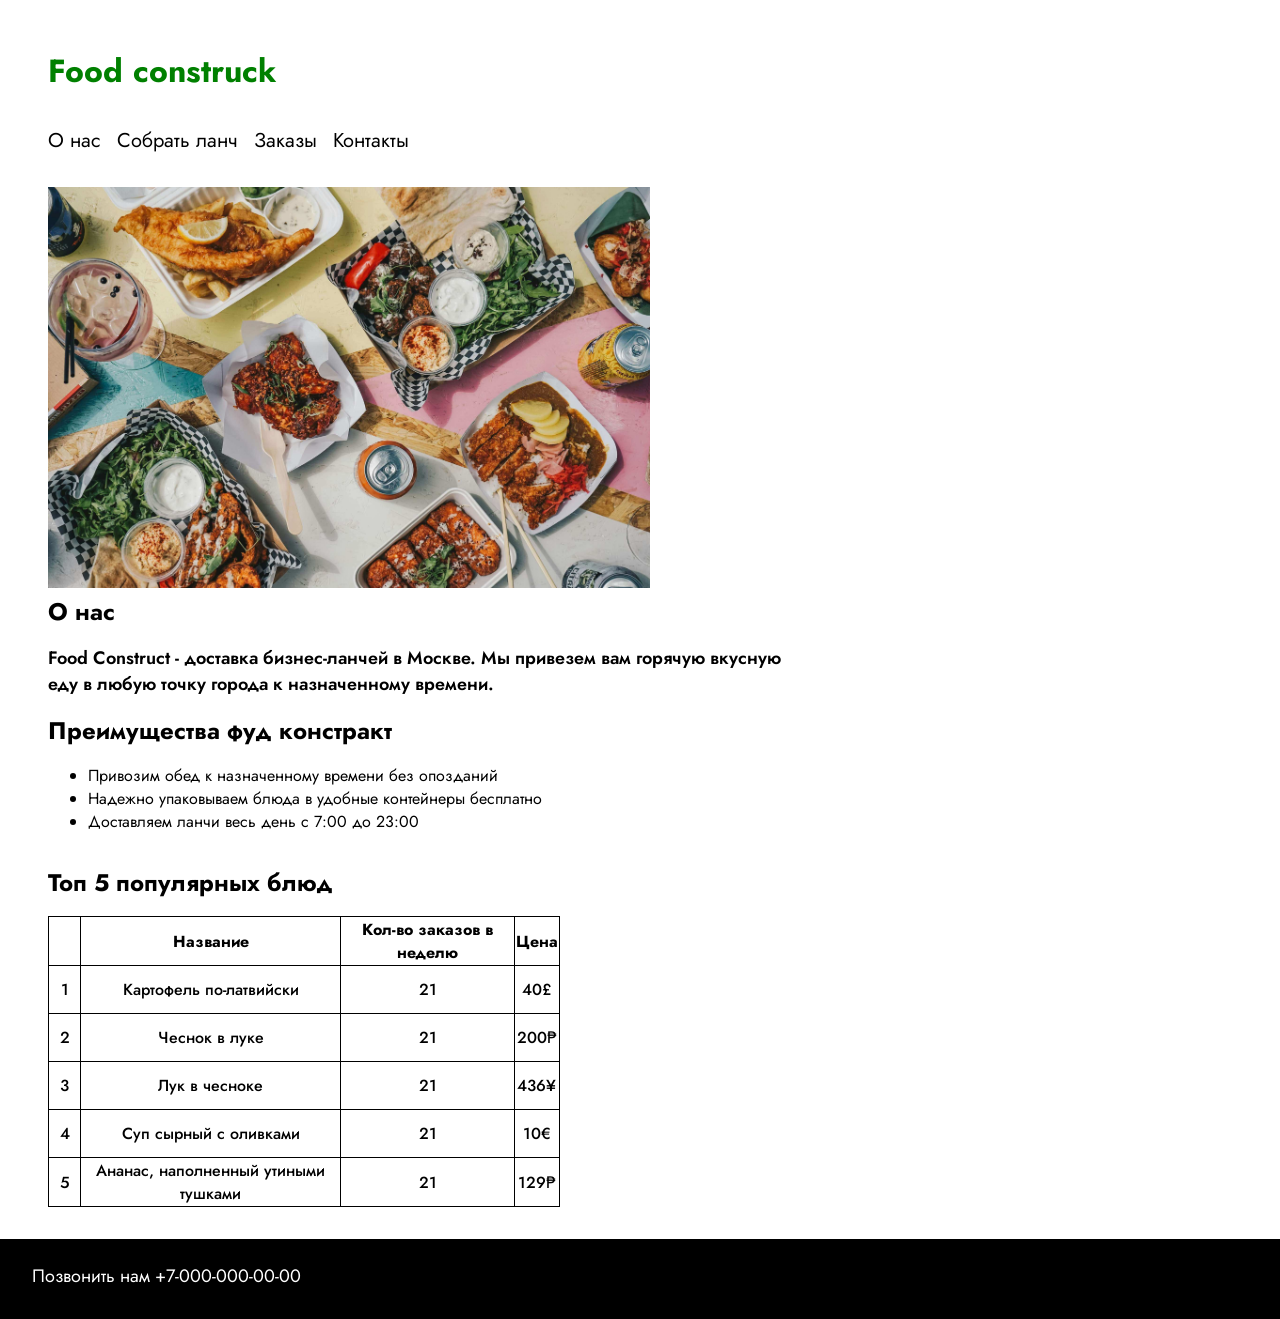
==== index.html @ d4cf6bca "first ommit" ====
<!DOCTYPE html>
<html lang="ru">
	<head>
		<meta charset="utf-8">
		<title>wh ocares</title>
		<style>
		</style>
		<link rel="stylesheet" href="styles/style.css">
	</head>
	<body>
		<header>
			<h1>Food construck</h1>
			<nav>
			<a href="/">О нас</a>
			<a href="/">Собрать ланч</a>
			<a href="/">Заказы</a>
			<a href="/">Контакты</a>
			</nav>
		</header>

		<main>
			<img
			src="images/lunch.jpg"
			alt="Картинка с едой">
			<section class="desc">
			<h2>О нас</h2>
			<p>Food Construct - доставка бизнес-ланчей в Москве. Мы привезем вам горячую вкусную еду в любую точку города к назначенному времени.</p>
			</section>

			<section class="mid">
			<h2>Преимущества фуд констракт</h2>
			<ul>
			<li>Привозим обед к назначенному времени без опозданий</li>
			<li>Надежно упаковываем блюда в удобные контейнеры бесплатно</li>
			<li>Доставляем ланчи весь день с 7:00 до 23:00</li>
			</ul>
			</section>

			<section class="foodnet">
			<h2 class="second">Топ 5 популярных блюд</h2>
			<table>
				<thead>
					<tr>
						
						<th scope="col"></th>
						<th scope="col"><b>Название</b></th>
						<th scope="col"><b>Кол-во заказов в неделю</b></th>
						<th scope="col"><b>Цена</b></th>

					</tr>
				</thead>
				<tbody>
					<tr>
						<th scope="row">1</th>
						<td>Картофель по-латвийски</td>
						<td>21</td>
						<td>40£</td>
					</tr>
					<tr>
						<th scope="row">2</th>
						<td>Чеснок в луке</td>
						<td>21</td>
						<td>200₱</td>
					</tr>
					<tr>
						<th scope="row">3</th>
						<td>Лук в чесноке</td>
						<td>21</td>
						<td>436¥</td>
					</tr>
					<tr>
						<th scope="row">4</th>
						<td>Суп сырный с оливками</td>
						<td>21</td>
						<td>10€</td>
					</tr>
					<tr>
						<th scope="row">5</th>
						<td>Ананас, наполненный утиными тушками</td>
						<td>21</td>
						<td>129₱</td>
					</tr>
				</tbody>
			</table>
			</section>
		</main>
		<footer>
			<p class="bottom_par"><a href="tel:+88005553535">Позвонить нам +7-000-000-00-00</a></p>
		</footer>
		</body>
---- styles/style.css ----
@import url('https://fonts.googleapis.com/css2?family=Jost:ital,wght@0,100..900;1,100..900&display=swap');

.first {
}

.foodnet {
	padding-left: 3rem;
	padding-bottom: 2rem;
	max-width: 40rem;
}

.mid {
	padding-left: 3rem;
	padding-bottom: 2rem;
}

.desc {
	padding-left: 3rem;
	padding-bottom: 1rem;
	width: 790px;
	font-size: 18px;
	font-weight: 600;
}

.bottom_par {
	padding-left: 2rem;
	padding-top: 1.5rem;
	font-size: 18px;
}

* {
	margin: 0px;
  font-family: "Jost", sans-serif;
  font-style: normal;
	box-sizing: border-box;
}




header {
	padding-left: 3rem;
	padding-top: 3rem;
	a:link, a:visited { color: #000; text-decoration: none; }
	a:hover { color: #ff7556; text-decoration: underline;}
}

nav {
	padding-top: 2rem;
	padding-bottom: 2rem;
	font-size: 20px;
	display: flex;
	align-items: start;
  column-gap: 16px;
}

h1 {
	font-size: 32px;
  color: green;
}

h2 {
	padding-bottom: 1rem;
	font-size: 24px;
}

img {
	padding-left: 3rem;
	width: 650px;
	max-width: 1200px;
}



table, th, td {
  border: 1px solid;
  border-collapse: collapse;
  min-width: 2rem;
  height: 3rem;
  max-width: 32rem;
}

th, td {
	text-align: center;
	max-width: 19rem;
	font-weight: 500;

}

footer {
	height: 5rem;
	background-color: #000;
	a:link, a:visited { color: #FFF; text-decoration: none; }
	a:hover { color: #ff7556; text-decoration: underline;
}
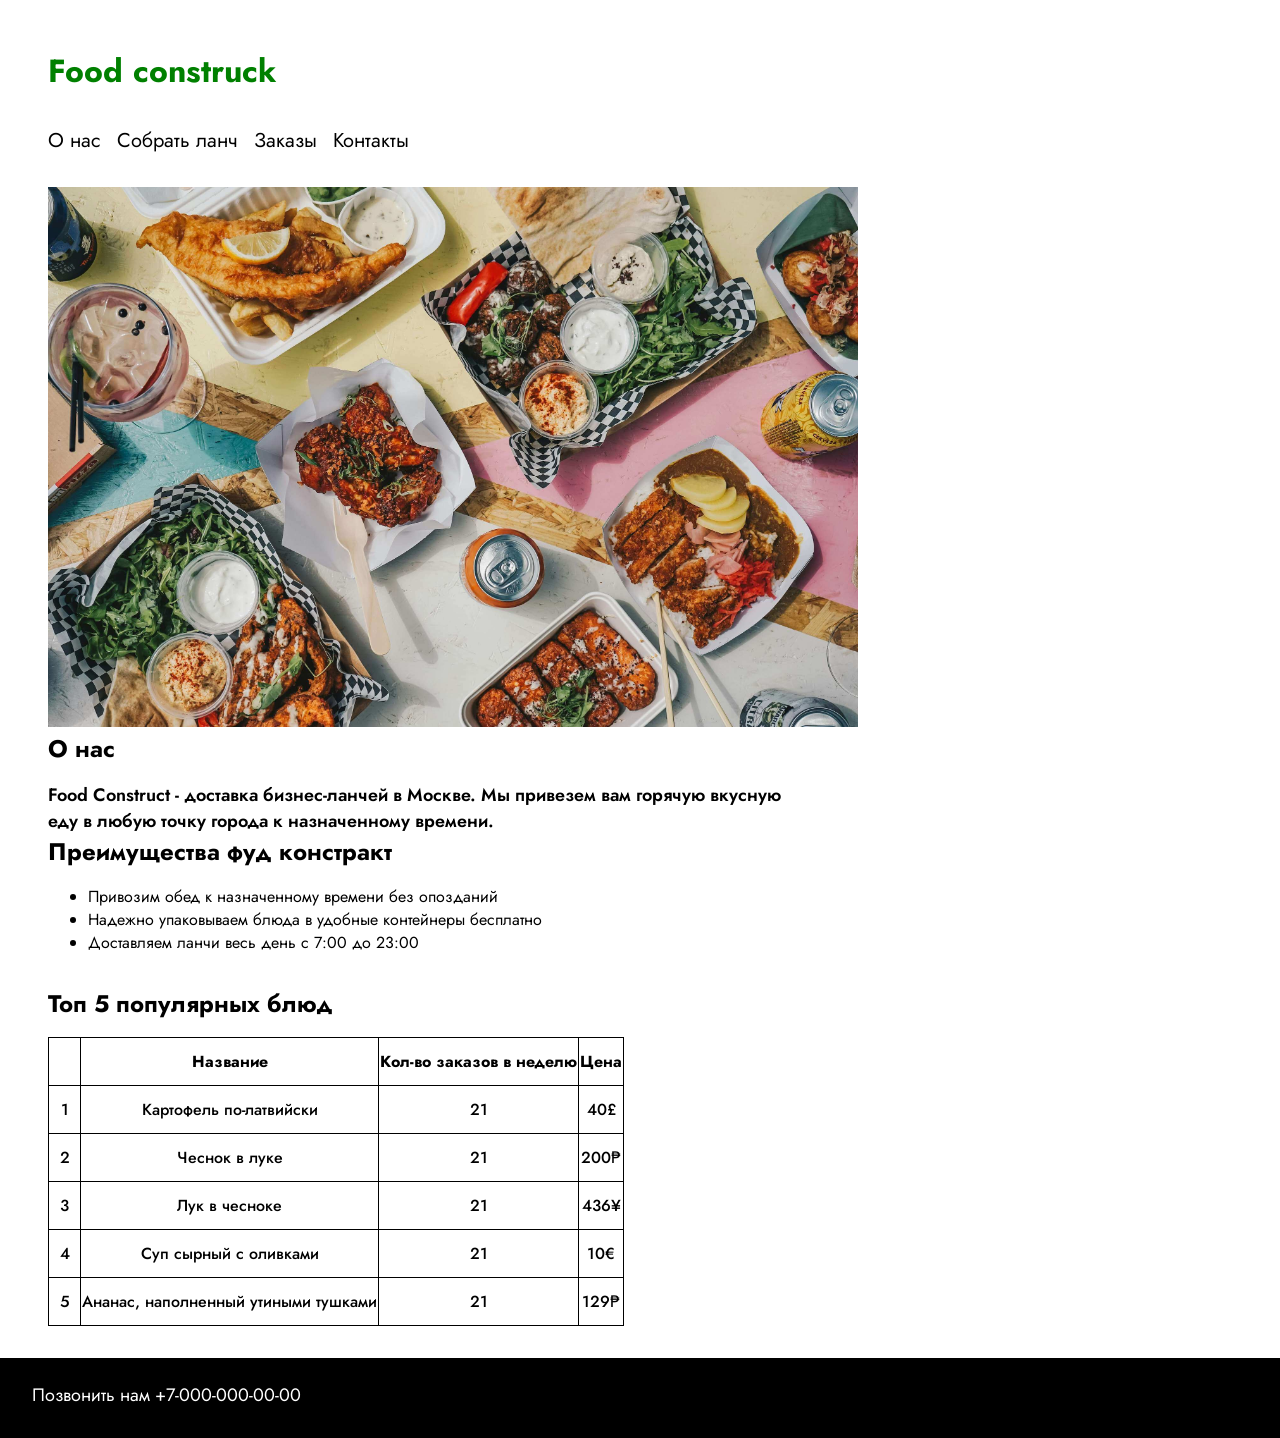
==== commit 134e72b0: "fixed units, added divs" ====
--- a/index.html
+++ b/index.html
@@ -2,6 +2,7 @@
 <html lang="ru">
 	<head>
 		<meta charset="utf-8">
+		<meta name="viewport" content="width-device-width, initial-scale=1.0">
 		<title>wh ocares</title>
 		<style>
 		</style>
@@ -19,6 +20,7 @@
 		</header>
 
 		<main>
+			<div class="container">
 			<img
 			src="images/lunch.jpg"
 			alt="Картинка с едой">
@@ -83,8 +85,11 @@
 				</tbody>
 			</table>
 			</section>
+		</div>
 		</main>
 		<footer>
-			<p class="bottom_par"><a href="tel:+88005553535">Позвонить нам +7-000-000-00-00</a></p>
+			<div class="container">
+				<p class="bottom_par"><a href="tel:+88005553535">Позвонить нам +7-000-000-00-00</a></p>
+			</div>
 		</footer>
 		</body>
--- a/styles/style.css
+++ b/styles/style.css
@@ -1,31 +1,35 @@
 @import url('https://fonts.googleapis.com/css2?family=Jost:ital,wght@0,100..900;1,100..900&display=swap');
+
+:root {
+	font-size: 62.5%;
+}
 
 .first {
 }
 
 .foodnet {
-	padding-left: 3rem;
-	padding-bottom: 2rem;
-	max-width: 40rem;
+	padding-left: 48px;
+	padding-bottom: 32px;
 }
 
 .mid {
-	padding-left: 3rem;
-	padding-bottom: 2rem;
+	padding-left: 48px;
+	padding-bottom: 32px;
+	font-size: 1.6rem;
 }
 
 .desc {
-	padding-left: 3rem;
-	padding-bottom: 1rem;
+	padding-left: 48px;
+	padding-bottom: 16pxrem;
 	width: 790px;
-	font-size: 18px;
+	font-size: 1.8rem;
 	font-weight: 600;
 }
 
 .bottom_par {
-	padding-left: 2rem;
-	padding-top: 1.5rem;
-	font-size: 18px;
+	padding-left: 32px;
+	padding-top: 24px;
+	font-size: 1.8rem;
 }
 
 * {
@@ -36,18 +40,22 @@
 }
 
 
-
+.container{
+	min-height: 100%;
+	max-width: 1400px;
+	margin: 0 auto;
+}
 
 header {
-	padding-left: 3rem;
-	padding-top: 3rem;
+	padding-left: 48px;
+	padding-top: 48px;
 	a:link, a:visited { color: #000; text-decoration: none; }
 	a:hover { color: #ff7556; text-decoration: underline;}
 }
 
 nav {
-	padding-top: 2rem;
-	padding-bottom: 2rem;
+	padding-top: 32px;
+	padding-bottom: 32px;
 	font-size: 20px;
 	display: flex;
 	align-items: start;
@@ -55,40 +63,37 @@
 }
 
 h1 {
-	font-size: 32px;
+	font-size: 3.2rem;
   color: green;
 }
 
 h2 {
-	padding-bottom: 1rem;
-	font-size: 24px;
+	padding-bottom: 16px;
+	font-size: 2.4rem;
 }
 
 img {
-	padding-left: 3rem;
-	width: 650px;
-	max-width: 1200px;
+	padding-left: 48px;
+	width: 67%;
 }
-
 
 
 table, th, td {
   border: 1px solid;
   border-collapse: collapse;
-  min-width: 2rem;
-  height: 3rem;
-  max-width: 32rem;
+  min-width: 32px;
+  height: 48px;
+  font-size: 1.6rem;
 }
 
 th, td {
 	text-align: center;
-	max-width: 19rem;
+	max-width: 304px;
 	font-weight: 500;
-
 }
 
 footer {
-	height: 5rem;
+	height: 80px;
 	background-color: #000;
 	a:link, a:visited { color: #FFF; text-decoration: none; }
 	a:hover { color: #ff7556; text-decoration: underline;
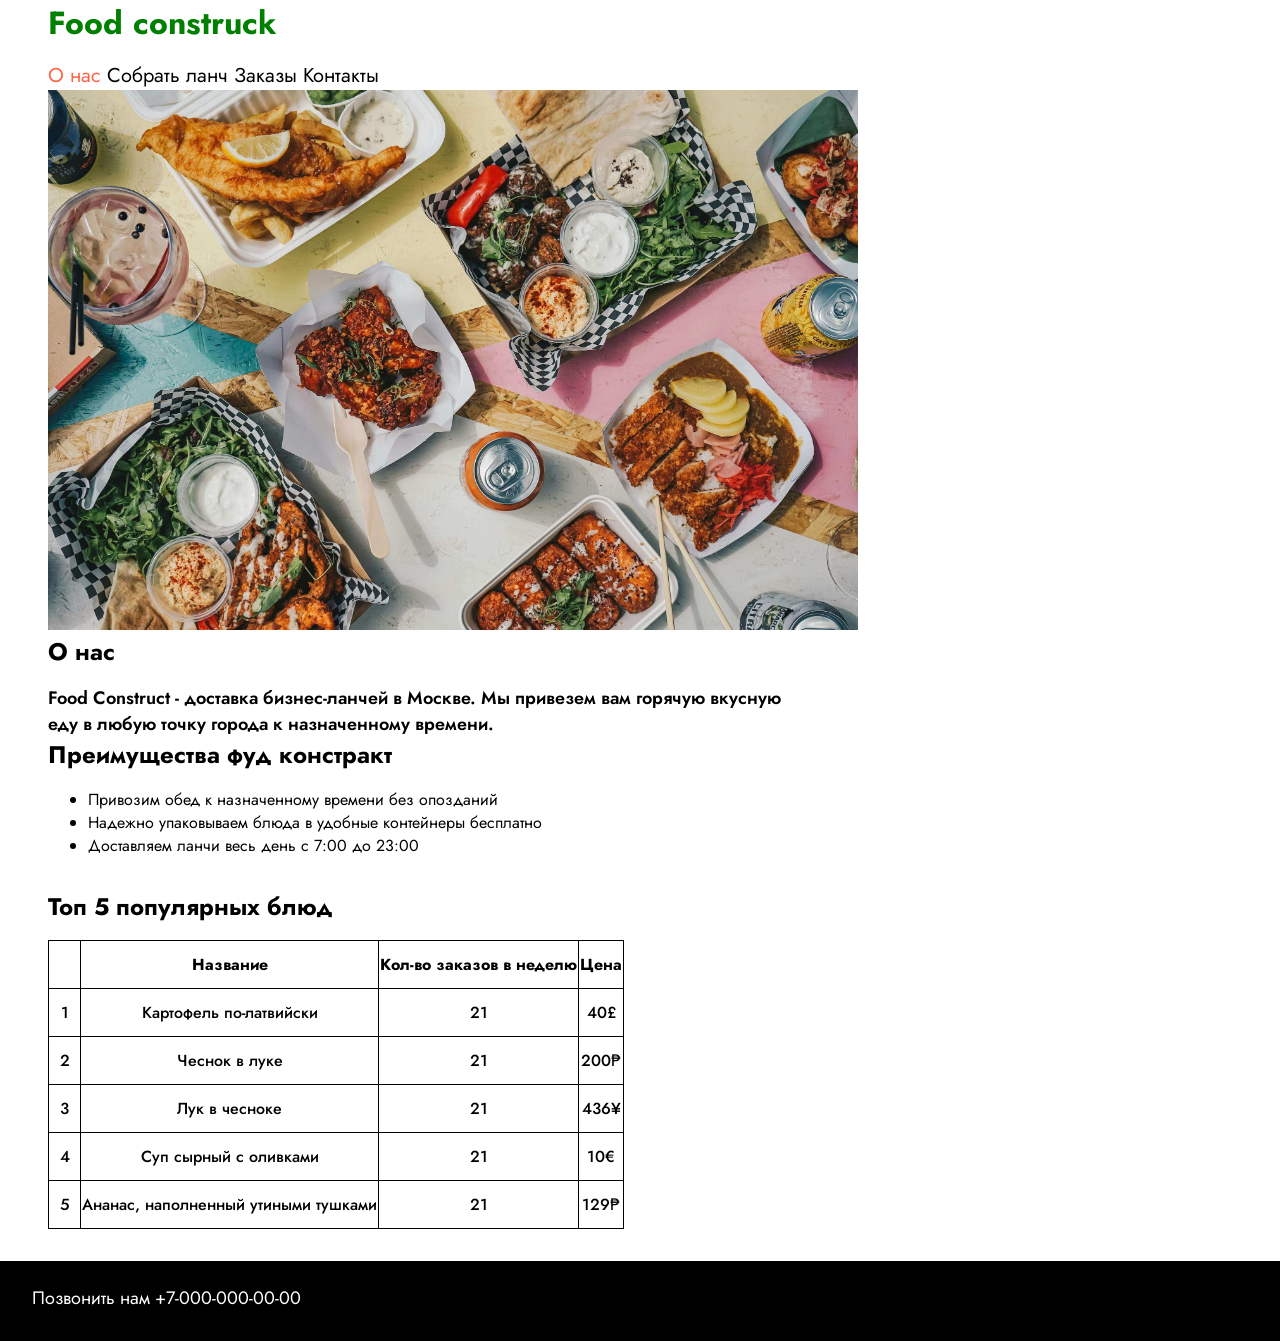
==== commit 39662fa7: "did nothing" ====
--- a/index.html
+++ b/index.html
@@ -2,20 +2,17 @@
 <html lang="ru">
 	<head>
 		<meta charset="utf-8">
-		<meta name="viewport" content="width-device-width, initial-scale=1.0">
 		<title>wh ocares</title>
-		<style>
-		</style>
 		<link rel="stylesheet" href="styles/style.css">
 	</head>
 	<body>
 		<header>
 			<h1>Food construck</h1>
 			<nav>
-			<a href="/">О нас</a>
-			<a href="/">Собрать ланч</a>
-			<a href="/">Заказы</a>
-			<a href="/">Контакты</a>
+			<a href="index.html" id="active">О нас</a>
+			<a href="lunch.html">Собрать ланч</a>
+			<a href="#">Заказы</a>
+			<a href="#">Контакты</a>
 			</nav>
 		</header>
 
--- a/styles/style.css
+++ b/styles/style.css
@@ -3,6 +3,8 @@
 :root {
 	font-size: 62.5%;
 }
+
+#active { color: tomato;}
 
 .first {
 }
@@ -34,8 +36,8 @@
 
 * {
 	margin: 0px;
-  font-family: "Jost", sans-serif;
-  font-style: normal;
+ 	font-family: "Jost", sans-serif;
+  	font-style: normal;
 	box-sizing: border-box;
 }
 
@@ -44,27 +46,36 @@
 	min-height: 100%;
 	max-width: 1400px;
 	margin: 0 auto;
+	img {
+	padding-left: 48px;
+	width: 67%;
+	}
 }
+
 
 header {
 	padding-left: 48px;
-	padding-top: 48px;
-	a:link, a:visited { color: #000; text-decoration: none; }
+	display: flex;
+	flex-direction: column;
+	flex-wrap: wrap;
+	gap: 15px;
+	/* padding-left: 48px;
+	padding-top: 48px; */
+	:link, :visited { color: #000; text-decoration: none; }
 	a:hover { color: #ff7556; text-decoration: underline;}
-}
-
+} 
 nav {
-	padding-top: 32px;
-	padding-bottom: 32px;
+	/* padding-top: 32px;
+	padding-bottom: 32px; */
 	font-size: 20px;
-	display: flex;
+	/* display: flex;
 	align-items: start;
-  column-gap: 16px;
+  	column-gap: 16px; */
 }
 
 h1 {
 	font-size: 3.2rem;
-  color: green;
+  	color: green;
 }
 
 h2 {
@@ -72,10 +83,7 @@
 	font-size: 2.4rem;
 }
 
-img {
-	padding-left: 48px;
-	width: 67%;
-}
+
 
 
 table, th, td {
@@ -92,10 +100,36 @@
 	font-weight: 500;
 }
 
+/*Laba №2 code down there */
+
+.soups {
+	display: grid;
+	flex-direction: row;
+}
+
+.idkyet {
+	display: grid;
+	img {
+		width: 20%;
+	}
+}
+
+
+
+
+/* footer... */
+
 footer {
 	height: 80px;
 	background-color: #000;
 	a:link, a:visited { color: #FFF; text-decoration: none; }
 	a:hover { color: #ff7556; text-decoration: underline;
+
 }
 
+
+
+
+
+
+
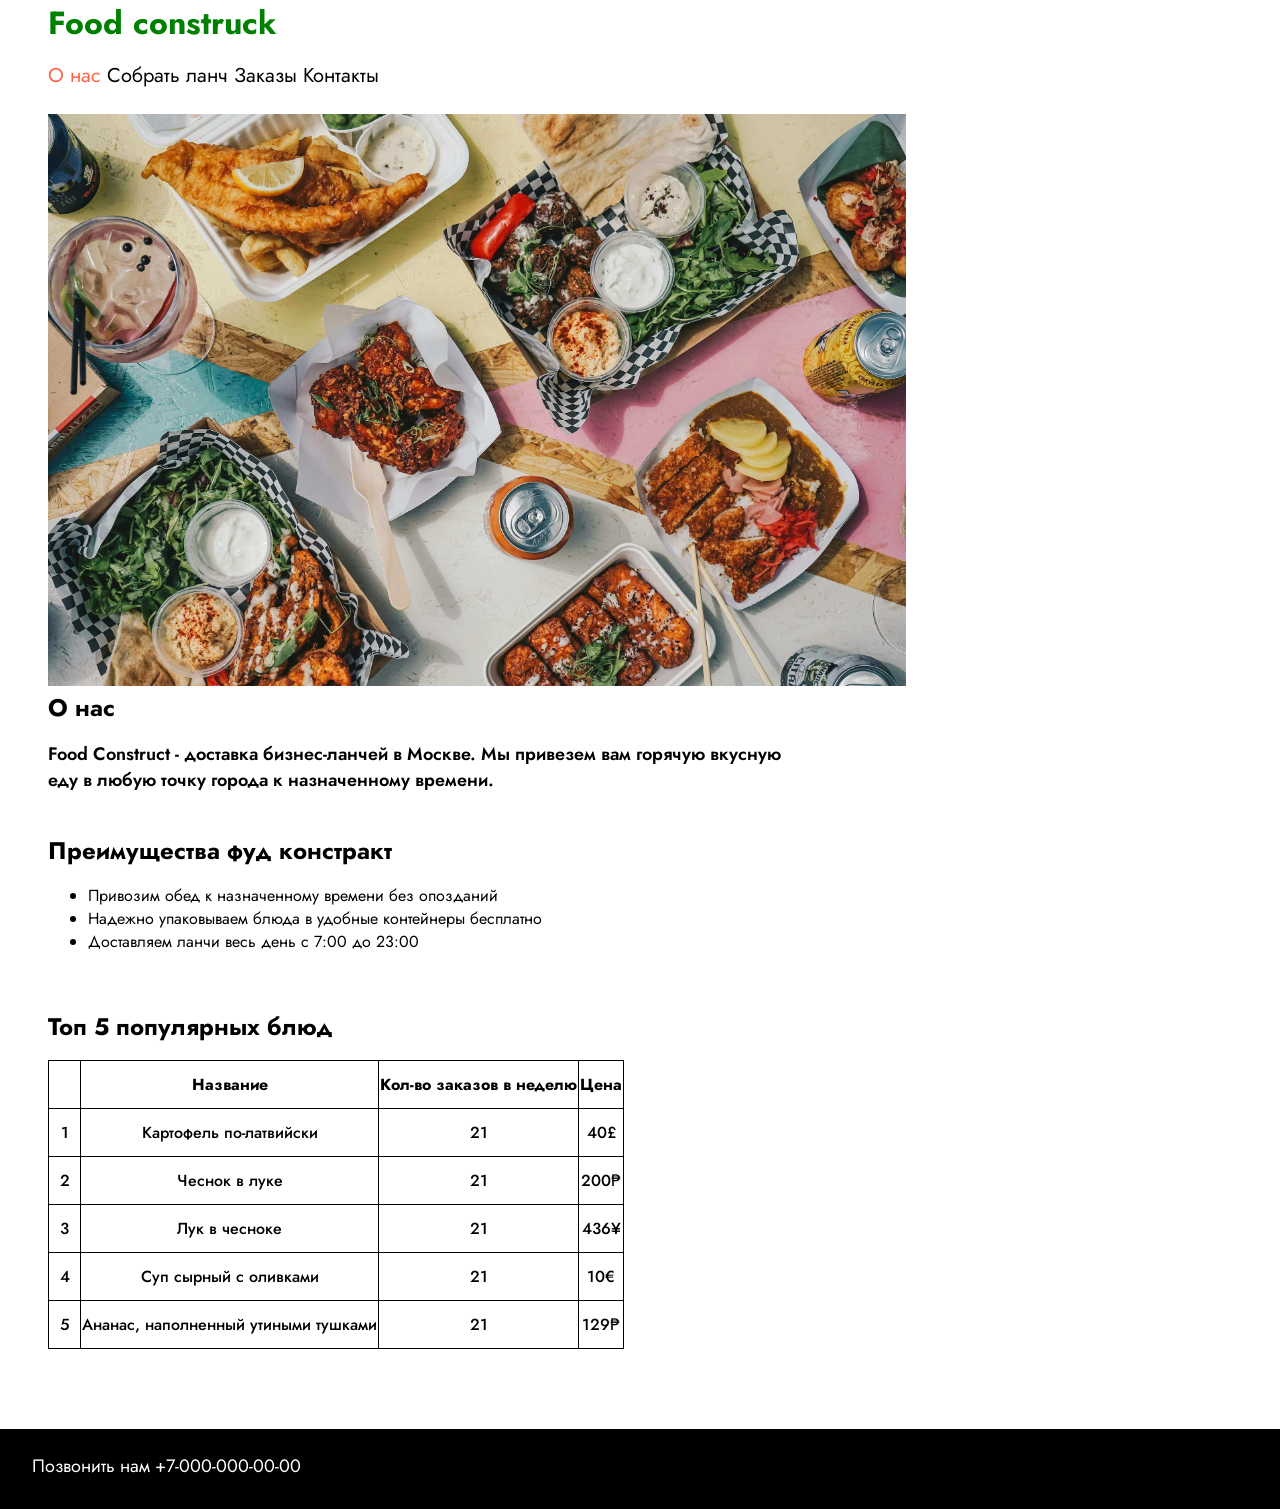
==== commit 9119a8f7: "lab2?" ====
--- a/index.html
+++ b/index.html
@@ -2,6 +2,7 @@
 <html lang="ru">
 	<head>
 		<meta charset="utf-8">
+		<meta name="viewport" content="width=device-width, initial-scale=1.0">
 		<title>wh ocares</title>
 		<link rel="stylesheet" href="styles/style.css">
 	</head>
@@ -21,13 +22,13 @@
 			<img
 			src="images/lunch.jpg"
 			alt="Картинка с едой">
+			<h2>О нас</h2>
 			<section class="desc">
-			<h2>О нас</h2>
 			<p>Food Construct - доставка бизнес-ланчей в Москве. Мы привезем вам горячую вкусную еду в любую точку города к назначенному времени.</p>
 			</section>
 
+			<h2>Преимущества фуд констракт</h2>
 			<section class="mid">
-			<h2>Преимущества фуд констракт</h2>
 			<ul>
 			<li>Привозим обед к назначенному времени без опозданий</li>
 			<li>Надежно упаковываем блюда в удобные контейнеры бесплатно</li>
@@ -35,12 +36,11 @@
 			</ul>
 			</section>
 
+			<h2>Топ 5 популярных блюд</h2>
 			<section class="foodnet">
-			<h2 class="second">Топ 5 популярных блюд</h2>
 			<table>
 				<thead>
 					<tr>
-						
 						<th scope="col"></th>
 						<th scope="col"><b>Название</b></th>
 						<th scope="col"><b>Кол-во заказов в неделю</b></th>
@@ -89,4 +89,5 @@
 				<p class="bottom_par"><a href="tel:+88005553535">Позвонить нам +7-000-000-00-00</a></p>
 			</div>
 		</footer>
-		</body>+		</body>
+</html>
--- a/styles/style.css
+++ b/styles/style.css
@@ -6,9 +6,6 @@
 
 #active { color: tomato;}
 
-.first {
-}
-
 .foodnet {
 	padding-left: 48px;
 	padding-bottom: 32px;
@@ -22,8 +19,9 @@
 
 .desc {
 	padding-left: 48px;
-	padding-bottom: 16pxrem;
-	width: 790px;
+	padding-bottom: 16px;
+	max-width: 790px;
+	width: 100%;
 	font-size: 1.8rem;
 	font-weight: 600;
 }
@@ -41,36 +39,42 @@
 	box-sizing: border-box;
 }
 
-
 .container{
 	min-height: 100%;
-	max-width: 1400px;
-	margin: 0 auto;
 	img {
-	padding-left: 48px;
 	width: 67%;
-	}
-}
-
+	height: auto;
+	margin-left: 48px;
+	}
+}
 
 header {
 	padding-left: 48px;
+	padding-bottom: 24px;
 	display: flex;
 	flex-direction: column;
 	flex-wrap: wrap;
 	gap: 15px;
-	/* padding-left: 48px;
-	padding-top: 48px; */
 	:link, :visited { color: #000; text-decoration: none; }
 	a:hover { color: #ff7556; text-decoration: underline;}
 } 
+
+html, body {
+	height: 100%;
+}
+
+main { 
+	flex: 1 0 auto; 
+}
+
+body {
+	display: flex;
+	flex-direction: column;
+	min-height: 100dvh;
+}
+
 nav {
-	/* padding-top: 32px;
-	padding-bottom: 32px; */
 	font-size: 20px;
-	/* display: flex;
-	align-items: start;
-  	column-gap: 16px; */
 }
 
 h1 {
@@ -81,10 +85,8 @@
 h2 {
 	padding-bottom: 16px;
 	font-size: 2.4rem;
-}
-
-
-
+	padding-left: 48px;
+}
 
 table, th, td {
   border: 1px solid;
@@ -96,40 +98,137 @@
 
 th, td {
 	text-align: center;
-	max-width: 304px;
 	font-weight: 500;
 }
 
-/*Laba №2 code down there */
-
-.soups {
+section > div {
 	display: grid;
-	flex-direction: row;
-}
-
-.idkyet {
-	display: grid;
-	img {
-		width: 20%;
-	}
-}
-
-
-
-
-/* footer... */
+	align-content: center;
+	grid-template-columns: repeat(3, 1fr);
+	gap: 10px;
+}
+
+section {
+	margin-bottom: 24px;
+}
+
+section > div > div > img {
+	width: 100%;
+	min-width: 0;
+	border-radius: 35px;
+	margin-bottom: 16px;
+}
+
+section > div > div > button {
+	background-color: #f1eee9;
+	padding: 10px 30px;
+	border-radius: 10px;
+	cursor: pointer;
+	border: none;
+	margin-top: 16px;
+	font-size: 1.6rem;
+	font-weight: 600;
+}
+
+section > div > div > button:hover {
+	background-color: #e8ddd4;
+}
+
+section > div > div {
+	display: flex;
+	flex-direction: column;
+	justify-content: space-between;
+	padding: 30px 40px;
+	border-radius: 35px;
+	cursor: pointer;
+	background-color: white;
+	filter: drop-shadow(17px 19px 24px rgba(0, 0, 0, 0.13));
+}
+
+section > div > div:hover {
+	border: 2px solid tomato;
+}
+
+section > div > div > p:nth-of-type(-n+2) {
+	font-size: 1.8rem;
+}
+
+section > div > div > p:nth-child(4n) {
+	color: grey;
+	margin-top: 10px;
+}
 
 footer {
+	margin-top: 24px;
 	height: 80px;
 	background-color: #000;
+	flex-shrink: 0;
 	a:link, a:visited { color: #FFF; text-decoration: none; }
-	a:hover { color: #ff7556; text-decoration: underline;
-
-}
-
-
-
-
-
-
-
+	a:hover { color: #ff7556; text-decoration: underline; }
+}
+
+
+@media (max-width: 800px) {
+	.food {
+		grid-template-columns: repeat(2, 1fr);
+	}
+
+	.container img {
+		width: 500px;
+	}
+
+	nav {
+		display: flex;
+		flex-direction: row;
+		justify-content: space-between;
+	}
+}
+
+@media (max-width: 600px) {
+	* {
+		padding: 0;}
+
+	.food {
+		grid-template-columns: 1fr;
+	}
+
+		h1 {
+		text-align: center;
+	}
+
+	nav {
+		display: flex;
+		flex-direction: column;
+		align-items: center;
+	}
+
+	nav a {
+		font-size: 24px;
+	}
+
+	h2 {
+		text-align: center;
+	}
+
+	.container img {
+		width: 100%;
+		margin: 0;
+	}
+
+	table, th, td {
+		font-size: 1.4rem;
+	}
+
+	.foodnet {
+		padding: 0;
+	}
+}
+
+@media (max-width: 400px) {
+	table, th, td {
+		font-size: 1.2rem; 
+	}
+	.card {
+		padding: 20px 16px; /* уменьшаем отступы на совсем узких */
+	}
+}
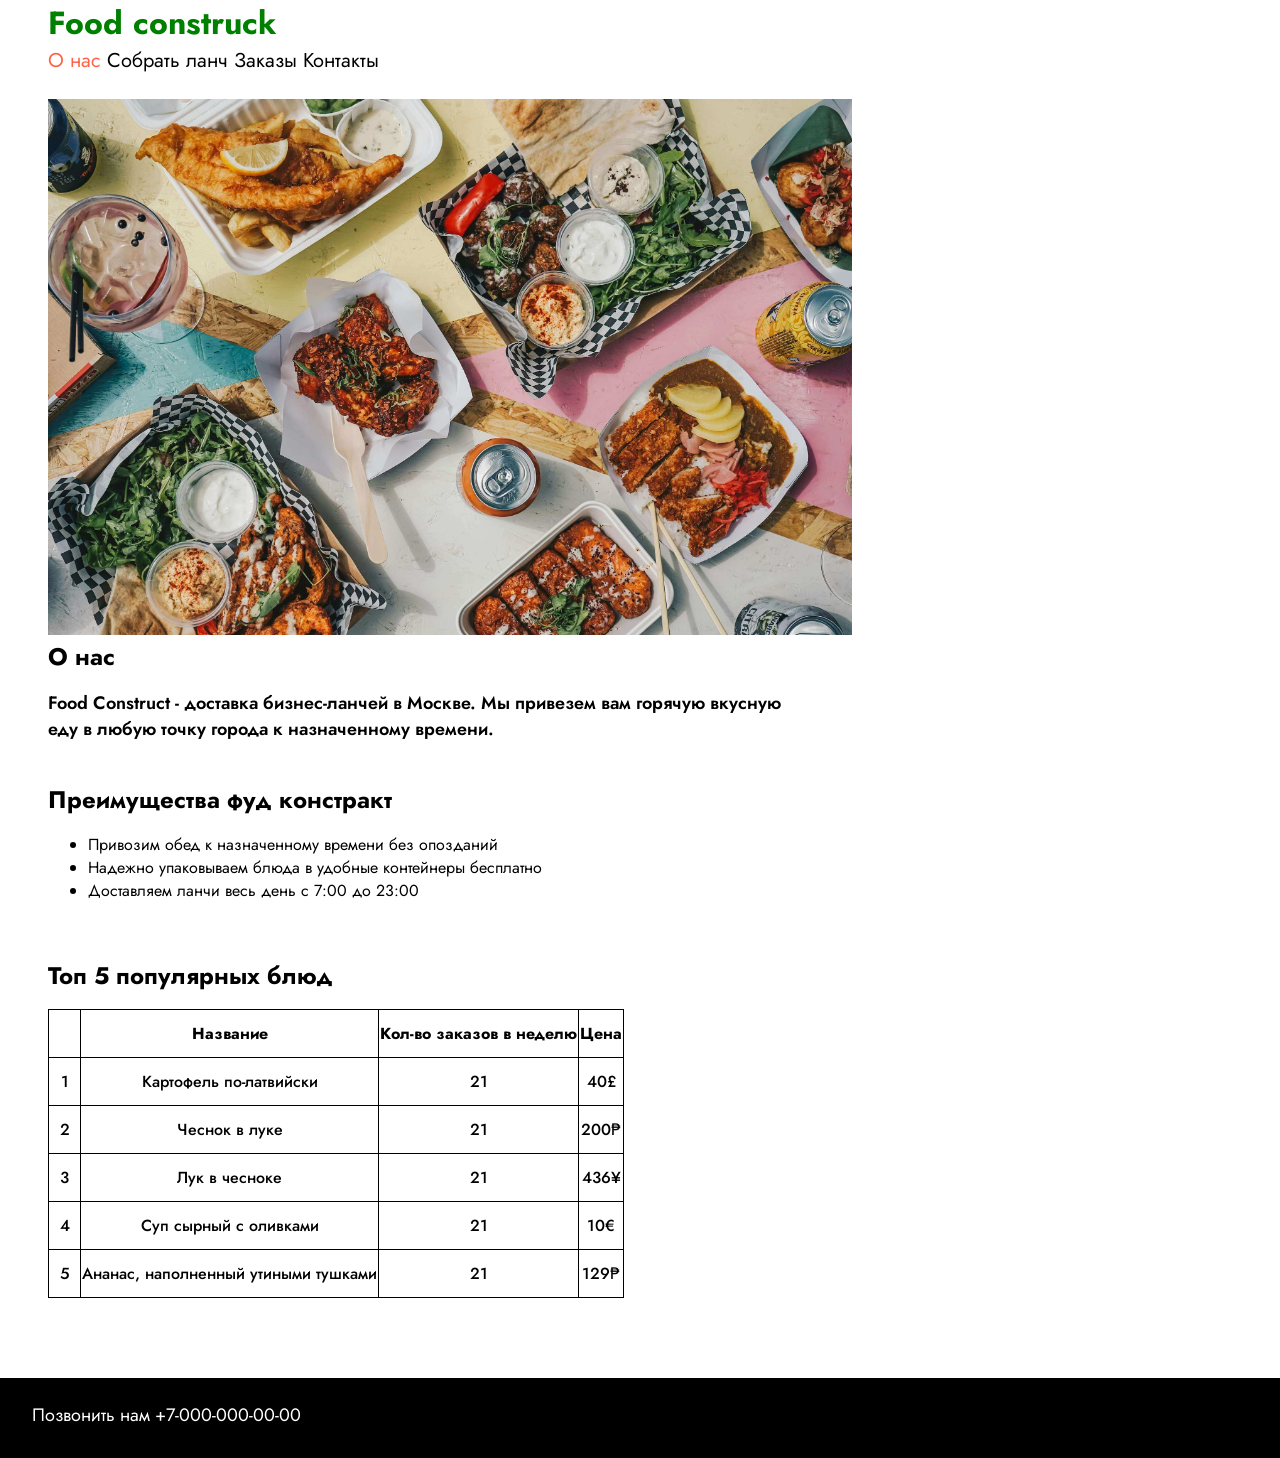
==== commit 18f6d151: "lab456" ====
--- a/index.html
+++ b/index.html
@@ -3,7 +3,7 @@
 	<head>
 		<meta charset="utf-8">
 		<meta name="viewport" content="width=device-width, initial-scale=1.0">
-		<title>wh ocares</title>
+		<title>Foodconstruct</title>
 		<link rel="stylesheet" href="styles/style.css">
 	</head>
 	<body>
--- a/styles/style.css
+++ b/styles/style.css
@@ -41,6 +41,7 @@
 
 .container{
 	min-height: 100%;
+	max-width: 1200px;
 	img {
 	width: 67%;
 	height: auto;
@@ -51,7 +52,6 @@
 header {
 	padding-left: 48px;
 	padding-bottom: 24px;
-	display: flex;
 	flex-direction: column;
 	flex-wrap: wrap;
 	gap: 15px;
@@ -84,7 +84,7 @@
 
 h2 {
 	padding-bottom: 16px;
-	font-size: 2.4rem;
+	font-size: 24px;
 	padding-left: 48px;
 }
 
@@ -101,7 +101,7 @@
 	font-weight: 500;
 }
 
-section > div {
+.food {
 	display: grid;
 	align-content: center;
 	grid-template-columns: repeat(3, 1fr);
@@ -112,51 +112,296 @@
 	margin-bottom: 24px;
 }
 
-section > div > div > img {
-	width: 100%;
-	min-width: 0;
+.card > img {
+	max-width: 60%;
+	object-fit: cover;
 	border-radius: 35px;
-	margin-bottom: 16px;
-}
-
-section > div > div > button {
+	margin-bottom: 12px;
+}
+
+.card > button {
 	background-color: #f1eee9;
 	padding: 10px 30px;
 	border-radius: 10px;
 	cursor: pointer;
 	border: none;
-	margin-top: 16px;
+	margin-top: 4px;
 	font-size: 1.6rem;
 	font-weight: 600;
 }
 
-section > div > div > button:hover {
+.card > button:hover {
 	background-color: #e8ddd4;
 }
 
-section > div > div {
-	display: flex;
-	flex-direction: column;
-	justify-content: space-between;
-	padding: 30px 40px;
-	border-radius: 35px;
+.card {
+	max-width: 700px;
+	display: flex;
+	flex-direction: column;
+	flex-wrap: wrap;
+	align-content: center;
+	padding: 16px 18px;
+	border-radius: 24px;
+	border: 2px solid transparent;
 	cursor: pointer;
 	background-color: white;
 	filter: drop-shadow(17px 19px 24px rgba(0, 0, 0, 0.13));
 }
 
-section > div > div:hover {
+
+.card:hover {
 	border: 2px solid tomato;
 }
 
-section > div > div > p:nth-of-type(-n+2) {
-	font-size: 1.8rem;
+section > div > div > p {
+	font-size: 14px;
 }
 
 section > div > div > p:nth-child(4n) {
 	color: grey;
 	margin-top: 10px;
 }
+
+.wraap {
+	max-width: 1800px;
+	display: block;
+	margin-left: auto;
+    margin-right: auto;
+}
+
+.zakaz h2 {
+	padding-left: 0;
+	text-align: center;
+}
+
+.order {
+	display: grid;
+	grid-template-columns: repeat(2, minmax(0, 360px));
+	justify-content: center;
+	gap: 32px;
+	padding: 0 16px;
+	font-size: 16px;
+}
+
+.choices,
+.client_data {
+	display: flex;
+	flex-direction: column;
+	gap: 16px;
+}
+
+.choices span{
+	padding-bottom: 16px;
+}
+
+.order h3 {
+	font-size: 20px;
+}
+
+.order label {
+	display: flex;
+	flex-direction: column;
+	gap: 6px;
+}
+
+.order label.checkbox {
+	flex-direction: row;
+	align-items: center;
+}
+
+.order select,
+.order input[type="text"],
+.order input[type="email"],
+.order input[type="tel"],
+.order input[type="time"] {
+	padding: 8px 12px;
+	font-size: 16px;
+	border: 1px solid #ccc;
+	border-radius: 10px;
+}
+
+.buttons {
+	display: flex;
+	gap: 12px;
+}
+
+.buttons button {
+	background-color: #f1eee9;
+	padding: 10px 30px;
+	border-radius: 10px;
+	cursor: pointer;
+	border: none;
+	font-size: 16px;
+	font-weight: 600;
+}
+
+.buttons button:hover {
+	background-color: #e8ddd4;
+}
+
+.timing {
+	border: none;
+	padding: 0;
+	display: flex;
+	flex-direction: column;
+	gap: 6px;
+}
+
+.order label.checkbox,
+.order label.radio {
+	flex-direction: row;
+	align-items: center;
+	gap: 8px;
+}
+
+.order textarea {
+	padding: 8px 12px;
+	font-size: 1.6rem;
+	border: 1px solid #ccc;
+	border-radius: 10px;
+	resize: vertical;
+	max-height: 215px;
+}
+
+.card.selected {
+	border: 2px solid tomato;
+}
+
+.order-item {
+	display: flex;
+	flex-direction: column;
+	gap: 4px;
+}
+
+.order-item[hidden] {
+	display: none;
+}
+
+.order small {
+	font-style: italic;
+}
+
+.empty {
+	font-style: oblique;
+	font-weight: bold;
+}
+
+.filters {
+	display: flex;
+	margin: 0 0 20px;
+}
+
+.filter-btn {
+	font-size: 20px;
+	padding-left: 48px;
+	background: none;
+	border: none;
+	color: green;
+	cursor: pointer;
+}
+
+.filter-btn:hover {
+	text-decoration: underline;
+}
+
+.filter-btn.active {
+	font-weight: bold;
+	text-decoration: underline;
+}
+
+.card[hidden] {
+	display: none;
+}
+
+/*lab 6 stuff*/
+
+.combos {
+  display: grid;
+  grid-template-columns: repeat(3, 1fr);
+  gap: 16px 0;
+  margin: 4px auto 0;
+  max-width: 1600px;
+}
+
+.combos h1 {
+  grid-column: 1 / -1; 
+  text-align: center;
+  margin-bottom: 24px;
+}
+
+.combo {
+  display: flex;
+  justify-content: space-evenly;
+  align-items: flex-start;
+	figure {
+	margin: 0;
+	display: flex;
+	flex-direction: column;
+	align-items: center;
+	text-align: center;
+	}
+	img {
+	max-width: 48px;
+	height: auto;
+	}
+	img:hover {
+		transform:translateY(5px) scale(1.2);
+		transition-duration: 800ms;
+	}
+	figcaption {
+	margin-top: 4px;
+	font-size: 18px;
+	}
+}
+
+.combo:hover {
+	transform:translateY(5px) scale(1.2);
+	transition-duration: 800ms;
+}
+
+.combo .note {
+  font-size: 14px;
+}
+
+.notification-overlay {
+  position: fixed;
+  inset: 0;
+  z-index: 10000;
+  display: flex;
+  justify-content: center;
+  align-items: center;
+  background: rgba(0, 0, 0, 0.4);
+}
+
+.notification {
+  background: #fff;
+  padding: 32px 40px;
+  border-radius: 16px;
+  text-align: center;
+  max-width: 90%;
+}
+
+.notification p {
+  margin: 0 0 24px;
+  font-size: 20px;
+}
+
+.notification-btn {
+  padding: 10px 32px;
+  border: 2px solid tomato;
+  border-radius: 8px;
+  background: #fff;
+  color: tomato;
+  font-size: 18px;
+  cursor: pointer;
+  transition: background 0.2s, color 0.2s;
+}
+
+.notification-btn:hover {
+  background: tomato;
+  color: #fff;
+}
+
 
 footer {
 	margin-top: 24px;
@@ -168,6 +413,12 @@
 }
 
 
+
+
+
+
+
+
 @media (max-width: 800px) {
 	.food {
 		grid-template-columns: repeat(2, 1fr);
@@ -182,6 +433,12 @@
 		flex-direction: row;
 		justify-content: space-between;
 	}
+
+	.order {
+		grid-template-columns: minmax(0, 360px);
+	}
+
+	section > div > div > p {max-width: 210px;}
 }
 
 @media (max-width: 600px) {
@@ -194,6 +451,13 @@
 
 		h1 {
 		text-align: center;
+	}
+
+	h2 {
+		padding: 0;
+	}
+	header {
+		padding: 0;
 	}
 
 	nav {
@@ -229,6 +493,6 @@
 		font-size: 1.2rem; 
 	}
 	.card {
-		padding: 20px 16px; /* уменьшаем отступы на совсем узких */
+		padding: 20px 16px;
 	}
 }
